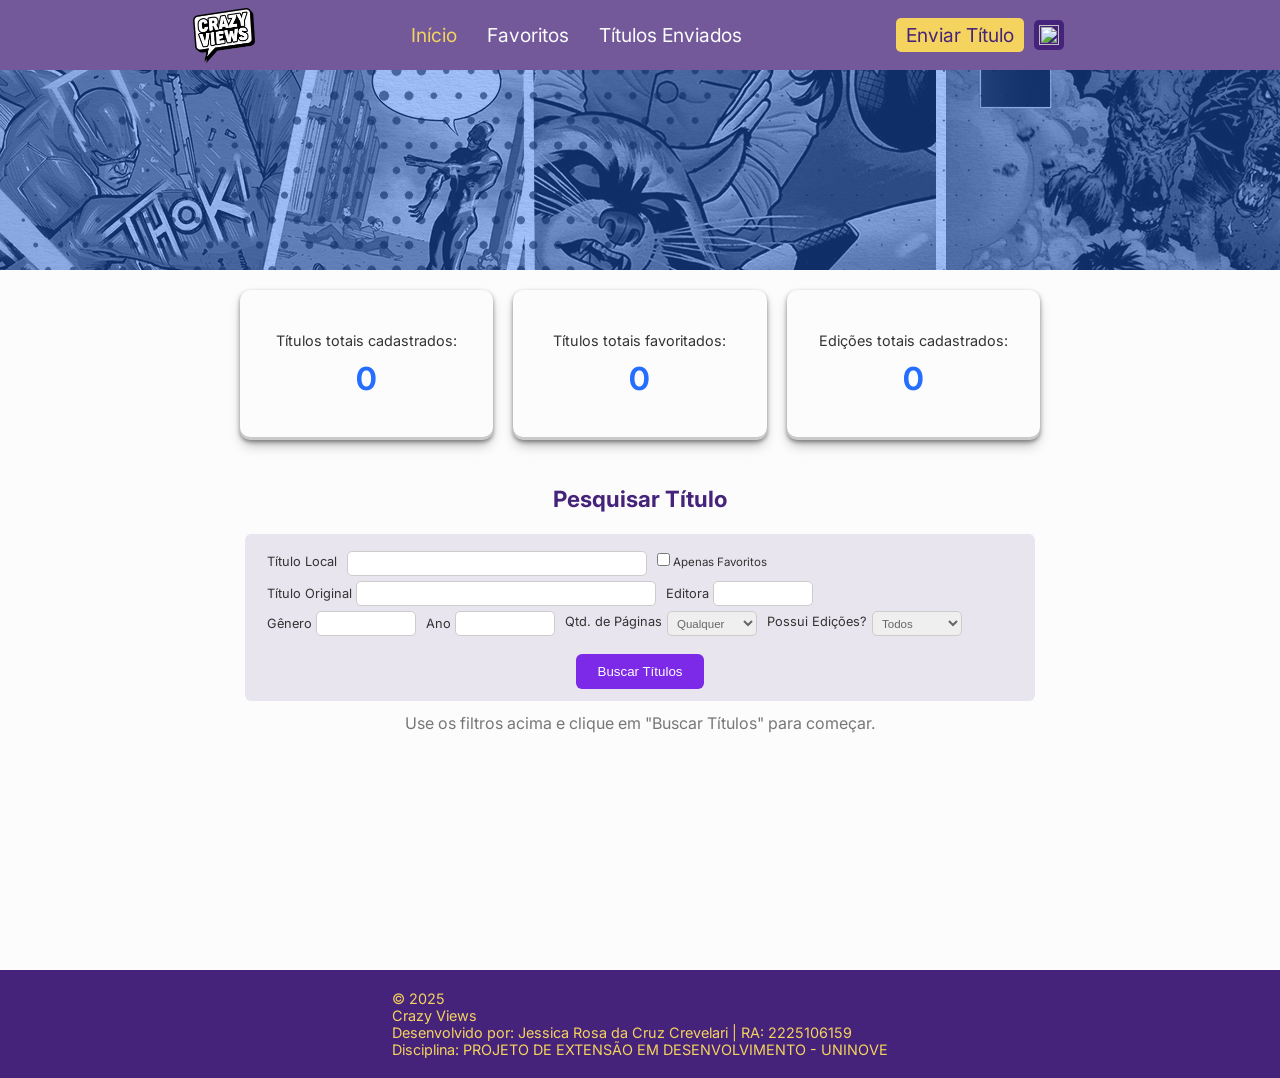
==== index.html @ 2b460255 "Commit Hq_app 1 com .gitignore e arquivos finais" ====
<html>
    <head>
        <title>CRAZY VIEWS</title>
        <meta charset="UTF-8">
        <meta name="viewport" content="width=device-width, initial-scale=1.0">
        <link rel="stylesheet" href="assets/css/style2.css">
        <script src="https://code.jquery.com/jquery-3.7.1.min.js"></script>
    </head>
    <body>
        <div class="page_all">
            <div class="up_pageAll">
                <header>
                    <div class="h_logo"><a href="#"><img src="Crazy_Views_logo.png" alt="Logo do site" class="logo"></a></div>

                    <div class="h_menus">
                        <nav class="h_mainMenuMidle">
                            <ul>
                                <li><a id="nav" href="" class="active">Início</a></li>
                                <li><a href="view/favorite.html">Favoritos</a></li>
                                <li><a href="view/titlesUp.html">Títulos Enviados</a></li>
                            </ul>
                        </nav>
                    </div>

                    <div class="h_menusUp">
                        <nav class="h_mainMenu">
                            <ul>
                                <li><a id="headerUp" href="view/upload.html">Enviar Título</a></li>
                            </ul>
                        </nav>
                    </div>
                </header>

                <div class="banner_standIndex">
                    <div class="b_image3"></div>
                </div>

                <div class="index_container">
                    <section class="index_info">
                        <div class="index_infoInfo">
                            <p>Títulos totais cadastrados:</p>
                            <span id="totalTitulosGeral">0</span>
                        </div>
                        <div class="index_infoInfo">
                            <p>Títulos totais favoritados:</p>
                            <span id="totalFavoritosGeral">0</span>
                        </div>
                        <div class="index_infoInfo">
                            <p>Edições totais cadastrados:</p>
                            <span id="totalEdicoesGeral">0</span>
                        </div>
                    </section>
                    
                    
                    <div class="filter-block">
                        <h3>Pesquisar Título</h3>
                        <div class="search_filter">
                            <form id="form-filtros" class="form-section">
                                
                                <div class="filter-grid">
                                    <label for="filter_titulo">Título Local</label>
                                    <input type="text" id="filter_titulo" name="titulo" maxlength="100">
                                    
                                    <div class="submit-area">
                                        <div class="checkbox-container">
                                            <input id="filter_favorito" name="favorito" type="checkbox">
                                            <label for="filter_favorito">Apenas Favoritos</label>
                                        </div>
                                    </div>
                                </div>
                            
                                <div class="filter-grid">
                                    <div>
                                        <label for="filter_titulo_original">Título Original</label>
                                        <input type="text" id="filter_titulo_original" name="titulo_original" maxlength="100">
                                    </div>
                                    <div>
                                        <label for="filter_editora">Editora</label>
                                        <input type="text" id="filter_editora" name="editora" maxlength="100">
                                    </div>
                                </div>

                                <div class="filter-grid">
                                    <div>
                                        <label for="filter_genero">Gênero</label>
                                        <input type="text" id="filter_genero" name="genero">
                                    </div>

                                    <div>
                                        <label for="filter_data_lancamento">Ano</label>
                                        <input type="number" id="filter_data_lancamento" name="data_lancamento" min="1920" max="2100">
                                    </div>

                                    <div class="index_select">
                                        <div>
                                            <label for="filter_paginas">Qtd. de Páginas</label>
                                        </div>
                                        <select id="filter_paginas" name="paginas_range">
                                            <option value="">Qualquer</option>
                                            <option value="0-30">0 - 30</option>
                                            <option value="31-60">31 - 60</option>
                                            <option value="61-99">61 - 99</option>
                                            <option value="100+">100+</option>
                                        </select>
                                    </div>

                                    <div class="index_select">
                                        <div>
                                            <label for="filter_possui_edicoes">Possui Edições?</label>
                                        </div>
                                        <select id="filter_possui_edicoes" name="possui_edicoes">
                                            <option value="todos">Todos</option>
                                            <option value="sim">Sim</option>
                                            <option value="nao">Não</option>
                                        </select>
                                    </div>
                                </div>
                                
                                <button class="button" type="submit">
                                    Buscar Títulos
                                </button>
                                
                            </form>
                            
                        </div>
                            
                            <div class="index_list">
                                <div id="loader-pesquisa">
                                    <div class="container_cards_index" style="display: none;">
                                        <div id="search_index">
                                            
                                        </div>
                                    </div>
                                    
                                </div>
                                <div id="resultados-pesquisa">
                                    <p>Use os filtros acima e clique em "Buscar Títulos" para começar.</p>
                                </div>
                                <div id="paginacao-controles"></div>
                            </div>
                    </div>
                    
                </div>
                
                <footer>
                    <div class="footer-info">
                        <p>&copy; 2025</p>
                        <p>Crazy Views</p>
                        <p>Desenvolvido por: Jessica Rosa da Cruz Crevelari | RA: 2225106159</p>
                        <p>Disciplina: PROJETO DE EXTENSÃO EM DESENVOLVIMENTO - UNINOVE</p>
                    </div>
            </footer>
                
            </div>
            
        </div>
        <script src="assets/js/global_scripts.js"></script>
        <script type="module" src="assets/js/index_dashboard.js"></script>
        <script>
            PATH_API = 'php/api_title_list.php'; 
            document.addEventListener('DOMContentLoaded', (event) => {
                if (typeof window.carregarContadoresGerais === 'function') {
                    window.carregarContadoresGerais();
                } 
            });
        </script>
    </body>
</html>
---- assets/css/style2.css ----
@import url('https://fonts.googleapis.com/css2?family=Inter:ital,opsz,wght@0,14..32,100..900;1,14..32,100..900&display=swap');

:root {
    --background-color: #FCFCFC;
    --text-color: #333;
    --primary-color: #46237A;
    --secondary-color: #F4D35E;
    --tertiary-color: #F56416;
    --quaternary-color: #256EFF;
    --quinary-color: #FCFCFC;
    --senary-color: #777;
}

.dark-mode {
    --background-color: #1a1a1a;
    --text-color: #f0f0f0;
    --primary-color: #46237A;
    --secondary-color: #F4D35E;
    --tertiary-color: #F56416;
    --quaternary-color: #256EFF;
    --quinary-color: #FCFCFC;
    --senary-color: #777;
}

* {
    margin: 0;
    padding: 0;
    box-sizing: border-box;
}

body {
    background-color: var(--background-color);
    color: var(--text-color);
    font-family: Inter;
}

.page_all {
    display: flex;
    flex-direction: column;
    width: 100%;
    min-height: 100vh;
    height: auto;
}

ul,
ol {
    list-style: none;
}

header {
    display: flex;
    flex-direction: row;
    width: 100%;
    height: auto;
    position: fixed;
    top: 0;
    z-index: 999;
    font-size: 1.2em;
    align-items: center;
    color: #F8F8F8;
    background-color: rgba(70, 35, 122, 0.75);
    backdrop-filter: blur(2px);
    -webkit-backdrop-filter: blur(2px);
}

.logo {
    height: 55px;
    margin: 7.5px 0;
}

.h_logo {
    width: 20%;
    padding-left: 15%;
    text-align: center;
}

.h_menus {
    display: flex;
    flex-direction: row;
    justify-content: center;
    width: 50%;
}

.h_menusUp {
    display: flex;
    justify-content: flex-end;
    align-items: center;
    gap: 10px;
    padding-right: 15%;
}

.h_mainMenu {
    height: 34px;
}

.h_mainMenu li a.active {
    color: var(--secondary-color);
}

.h_mainMenuMidle li a.active {
    color: var(--secondary-color);
}

.h_mainMenu ul,
.h_mainMenuMidle ul {
    display: flex;
    gap: 10px;
    list-style: none;
    align-items: center;
    padding: 0;
    margin: 0;
    justify-content: center;
}

.h_mainMenuMidle li a:hover {
    transform: translateY(2px);
    color: var(--secondary-color);
}

.h_mainMenu li a:hover {
    transform: translateY(2px);
}

.h_mainMenu li a,
.h_mainMenuMidle li a {
    color: #FCFCFC;
    padding: 10px;
    text-decoration: none;
    display: block;
    transition: color 0.2s;
}

#headerUp {
    display: flex;
        align-items: center;
    height: 34px;
    text-align: center;
    text-wrap: nowrap;
    border-radius: 5px;
    color: var(--primary-color);
    background-color: var(--secondary-color);
}

#headerUp:hover {
    color: #FCFCFC;
    background-color: var(--tertiary-color);
}

.messageErro {
    color: red;
    display: block;
    font-size: 0.8em;
}

.style_error {
    border: 2px solid red;
    box-shadow: 0 0 5px rgba(255, 0, 0, 0.5)
}

#erro_inicial {
    display: none;
    color: red;
}

#sucesso_feedback {
    display: none;
    color: green;
    font-weight: bold;
    padding: 10px;
    border: 1px solid green;
}

.cont_error {
    display: flex;
    flex-direction: column;
}

.id_ContErr {
    position: relative;
    padding: 5px;
}

.help {
    display: flex;
    position: relative;
    margin: 0 5px;
    width: 20px;
    height: 20px;
    padding: 1px;
    color: #777;
    background-color: #FCFCFC;
    border-radius: 20px;
    justify-content: center;
    border: 1px solid #999;
    font-size: 0.8em;
    font-weight: bold;
    cursor: pointer;
    transition: color 0.2s;
}

.help:hover {
    background-color: var(--secondary-color);
    color: #999;
    transition: background-color 0.2s;
}

.id_Help {
    font-size: 0.8em;
    color: var(--primary-color);
}

.id_Cont_Help {
    position: relative;
    background-color: #E9E6EE;
    border-radius: 10px;
    padding: 5px;
    margin-top: 5px;
    overflow: hidden;
    max-height: 0;
    opacity: 0;
    transition: max-height 0.4s ease-out, opacity 0.4s ease-out;
}

.id_Cont_Help.show-help {
    max-height: 100px;
    opacity: 1;
}

.banner {
    display: flex;
    height: 400px;
    padding: 0px;
    background-color: #FCFCFC;
    position: relative;
    z-index: 100;
}

.banner_stand {
    display: flex;
    height: 200px;
    padding: 0px;
    background-color: #FCFCFC;
    position: relative;
    z-index: 100;
}

.t_title {
    padding: 10px;
}

.info_valor {
    flex-grow: 1;
}

.b_title {
    font-weight: bold;
}

.b_content_info {
    margin-top: 5px;
    margin-left: 5px;
    display: flex;
    gap: 7px;
    padding: 5px;
}

.banner_content {
    height: 200px;
    ;
    width: 600px;
    margin-left: 40px;
    color: #FCFCFC;
    background-color: rgba(248, 248, 248, 0.1);
    backdrop-filter: blur(10px);
    -webkit-backdrop-filter: blur(10px);
}

.banner_inner {
    padding-left: 15px;
    padding-top: 10px;
    margin-top: 120px;
    display: flex;
    flex-direction: row;
    justify-content: flex-start;
    width: 100%;
    position: relative;
    z-index: 300;
    overflow: hidden;
}

.imageHqStyle {
    position: relative;
    width: 100%;
    height: auto;
    display: block;
    box-shadow: 8px 8px 15px rgba(0, 0, 0, 0.4);
    border-top: 5px solid var(--text-color);
    border-right: 10px solid var(--text-color);
    border-bottom: 5px solid var(--text-color);
    border-left: 4px solid var(--text-color);
}

.imageHq {
    width: 100%;
    height: auto;
    position: relative;
    overflow: hidden;
}

#imageHq {
    display: flex;
    transform: rotateY(-45deg);
}

.bannerbanner {
    width: 280px;
    height: 100%;
    position: absolute;
    right: 15%;
    z-index: 400;
    top: 50%;
    transform: translateY(-50%);
    perspective: 500px;
    display: flex;
    justify-content: center;
    align-items: center;
    padding: 0;
}

#HQImage {
    object-fit: contain;
    max-width: 100%;
    max-height: 100%;
    width: auto;
    height: auto;
}

.bannerImage {
    display: flex;
    width: 100%;
    height: 400px;
    position: absolute;
    top: 0;
    left: 0;
    overflow: hidden;
}

.backgroundStyle {
    width: 100%;
    height: 100%;
    background-repeat: no-repeat;
    background-size: cover;
    background-position: center;
    filter: blur(2px) brightness(0.7);
}

.page_edition {
    display: flex;
    min-height: 650px;
    flex-grow: 1;
    background-color: var(--background-color);
}

.p_edition {
    display: flex;
    flex-direction: column;
    gap: 5px;
    width: 90%;
    height: 90%;
    margin-left: 5%;
    margin-top: 10px;
    position: relative;
    z-index: 100;
}

.add_edition {
    width: 100%;
    padding-top: 5px;
    position: relative;
    z-index: 101;
    min-height: 25px;
}

#button_addEdt {
    font-size: 1em;
    padding: 6px;
    background-color: var(--primary-color);
    color: #F8F8F8;
    border: none;
    border-radius: 5px;
    box-shadow: 0 4px 8px rgba(0, 0, 0, 0.1);
}

#button_addEdt:hover {
    transform: translateY(2px);
}

#b_etitle {
    position: relative;
    z-index: 103;
}

#form_NewEdt {
    margin-top: 0px;
    width: 100%;
    position: absolute;
    z-index: 900;
    top: 35px;
    left: 0px;
    color: aliceblue;
    background-color: rgba(70, 35, 122, 0.75);
    box-shadow: 0 4px 8px rgba(0, 0, 0, 0.1);
    backdrop-filter: blur(10px);
    -webkit-backdrop-filter: blur(10px);
    border-radius: 5px;
    overflow: hidden;
    max-height: 0;
    padding-top: 0;
    padding-bottom: 0;
    transition: max-height 0.5s ease-in-out, padding 0.5s ease-in-out;
}

#form_NewEdt.is-open {
    max-height: 400px;
    padding-top: 25px;
    padding-bottom: 5px;
}

#id_numEdt input[type="text"],
#id_numDate input[type="text"] {
    background-color: #FCFCFC;
    width: 150px;
}

#uploadForm {
    display: flex;
    gap: 0px;
    flex-direction: column;
    width: 100%;
}

.partOne {
    display: flex;
    flex-direction: row;
    width: 100%;
}

.partTwo {
    padding: 5px;
    display: flex;
    flex-direction: column;
    width: 100%;
    position: relative;
    z-index: auto;
    align-items: center;
}

#id_infOne {
    width: 30%;
    display: flex;
    flex-direction: row;
    padding: 10px;
    gap: 15px;
    align-content: flex-start;
}

#id_upIm {
    align-items: flex-start;
    width: 40%;
    display: flex;
    flex-direction: column;
    gap: 6px;
    padding: 10px;
}

#id_numEdt {
    display: flex;
    flex-direction: column;
}

#id_numDate {
    display: flex;
    flex-direction: column;
}

#id_btUpEdt {
    display: flex;
    align-items: center;
    width: 15%;
}

#id_btUpEdt button {
    font-size: 1em;
    padding: 10px;
    color: var(--primary-color);
    background-color: var(--secondary-color);
    border: none;
    border-radius: 4px;
    box-shadow: 0 8px 16px rgba(0, 0, 0, 0.2);
    transition: color 0.2s;
}

#id_btUpEdt button:hover {
    background-color: var(--tertiary-color);
    transform: translateY(3px);
    color: #FCFCFC;
}

.view_edition {
    width: 100%;
    height: 95%;
    padding-top: 5px;
    position: relative;
    z-index: auto;
    display: flex;
    flex-direction: column;
    justify-content: center;
}

.cardsContainer {}

#EditionList {
    display: grid;
    grid-template-columns: repeat(auto-fill, minmax(200px, 1fr));
    gap: 20px;
    padding: 20px 0;
    width: 100%;
}

.menu-option:hover {
    background-color: var(--tertiary-color);
}

.delete-action:hover {
    background-color: red;
}

.menu-option {
    padding: 10px;
    text-decoration: none;
    color: #FCFCFC;
    display: block;
    white-space: nowrap;
    transition: color 0.2s;
}

.edition-menu-options {
    position: absolute;
    top: 100%;
    right: 0;
    width: 200px;
    background-color: var(--quaternary-color);
    box-shadow: 0 4px 8px rgba(0, 0, 0, 0.1);
    border-radius: 10px;
    display: flex;
    flex-direction: column;
    overflow: hidden;
}

.btn-edition-menu {
    background: rgba(37, 110, 255, 1);
    color: #FCFCFC;
    border: none;
    border-radius: 5px;
    padding: 3px 8px;
    cursor: pointer;
    font-weight: bold;
    font-size: 1.2em;
    transition: color 0.2s;
}

.btn-edition-menu:hover {
    background: rgba(245, 100, 22, 1);
    color: #FCFCFC;
}

.edition-actions-container {
    position: absolute;
    top: 10px;
    right: 10px;
    z-index: 10;
}

.cardEdition {
    height: 350px;
    ;
    width: 200px;
    background-color: var(--secondary-color);
    border-radius: 8px;
    box-shadow: 0 4px 8px rgba(0, 0, 0, 0.1);
    display: flex;
    flex-direction: column;
    transition: transform 0.2s;
    position: relative;
}

.cardEdition:hover {
    transform: translate(-5px);
    box-shadow: 0 8px 16px rgba(0, 0, 0, 0.2);
}

.cardImage {
    height: 300px;
    display: flex;
    align-items: center;
    justify-content: center;
    font-weight: bold;
    color: #666;
    overflow: hidden;
    border-radius: 10px;
    box-shadow: 0 8px 16px rgba(70, 35, 122, 0.3);
}

.cardText {
    padding: 15px;
    flex-grow: 1;
    text-align: center;
    flex-grow: 1;
}

.cardTitle {
    margin-top: 0;
    font-size: 1.2em;
    color: var(--text-color);
    padding: 2px;
}

.cardDateP {
    color: #777;
    font-size: 0.8em;
    margin: 5px;
}

.cardLink {
    display: inline-block;
    padding: 8px 15px;
    color: var(--secondary-color);
    background-color: var(--quaternary-color);
    border-radius: 4px;
    text-decoration: none;
    text-align: center;
    margin-top: auto;
    width: 100%;
    transition: color 0.2s;
}

.cardLink:hover {
    box-shadow: 0 3px 16px rgba(0, 0, 0, 0.1);
    color: #FCFCFC;
    background-color: var(--tertiary-color);
}

.btnMoreEdt {
    position: relative;
    display: flex;
    height: 40px;
    justify-content: center;
    padding: 5px;
    margin-bottom: 20px;
}

#btnLoadMore {
    background-color: var(--quaternary-color);
    color: var(--secondary-color);
    border: none;
    padding: 10px 20px;
    border-radius: 8px;
    font-weight: bold;
    transition: color 0.2s;
}

#btnLoadMore:hover {
    transform: translatey(5px);
    color: #FCFCFC;
    background-color: var(--tertiary-color);
}

.modal {
    position: fixed;
    left: 0;
    top: 0;
    width: 100%;
    height: 100%;
    min-height: 100%;
    background-color: rgba(0, 0, 0, 0.6);
    backdrop-filter: blur(5px);
    -webkit-backdrop-filter: blur(5px);
    display: flex;
    justify-content: center;
    align-items: center;
    z-index: 1000;
}

.modal-content {
    position: absolute;
    top: 50%;
    left: 50%;
    transform: translate(-50%, -50%);
    background-color: var(--quaternary-color);
    max-width: 500px;
    max-height: 90vh;
    color: var(--secondary-color);
    padding: 20px;
    border-radius: 8px;
    box-shadow: 0 4px 8px rgba(0, 0, 0, 0.2);
}

.modal-content h2 {
    padding: 5px;
    justify-self: center;
}

#modalEditionNumber {
    width: 70px;
}

#modalEditionDate {
    width: 90px;
}

.close-button {
    position: absolute;
    top: 0;
    right: 15px;
    color: red;
    font-size: 1.8em;
    font-weight: bold;
}

.close-button:hover,
.close-button:focus {
    transform: translatey(3px);
    color: var(--tertiary-color);
    text-decoration: none;
    cursor: pointer;
}

.form-group {
    display: flex;
    align-items: center;
    gap: 10px;
    margin-bottom: 15px;
}

.form-group label {
    display: block;
    margin-top: 15px;
    margin-bottom: 5px;
    font-weight: bold;
}

.form-group input[type="text"] {
    color: var(--primary-color);
    width: 100%;
    padding: 10px;
    border: 1px solid #ccc;
    border-radius: 4px;
    box-sizing: border-box;
}

.btn-save-modal {
    background-color: var(--secondary-color);
    color: var(--quaternary-color);
    padding: 10px 20px;
    border: none;
    border-radius: 4px;
    cursor: pointer;
    font-size: 16px;
    margin-top: 10px;
    width: 100%;
    font-weight: bold;
    transition: color 0.2s;
}

.btn-save-modal:hover {
    transform: translatey(5px);
    background-color: var(--tertiary-color);
    color: var(--secondary-color);
}

.b_image1 {
    background-image: url('../img/ph_banner02.png');
    background-repeat: no-repeat;
    background-position: center 5%;
    position: relative;
    top: 70px;
    display: flex;
    padding: 0;
    width: 100%;
    height: 200px;
    overflow: hidden;
    z-index: 50;
}

.b_image1::after {
    content: "";
    position: absolute;
    top: 0;
    left: 0;
    width: 100%;
    height: 100%;
    background-color: rgba(37, 110, 255, 0.4);
    z-index: 100;
}

.fav_container {
    display: flex;
    flex-direction: column;
    position: relative;
    padding-top: 10px;
    margin-top: 100px;
    min-height: 700px;
    width: 100%;
    max-width: 1200px;
    margin-left: auto;
    margin-right: auto;
    z-index: 300;
}

.fav_list {
    display: grid;
    grid-template-columns: repeat(auto-fill, minmax(500px, 1fr));
    box-sizing: border-box;
    gap: 20px;
    padding: 0 10px;
}

main {
    width: 100%;
}

.up_pageAll {
    display: flex;
    flex-direction: column;
    width: 100%;
    height: 100%;
    min-height: 100vh;
}

.b_image2 {
    background-image: url('../img/ph_banner02.png');
    background-repeat: no-repeat;
    background-position: center 45%;
    position: relative;
    display: flex;
    padding: 0;
    top: 70px;
    width: 100%;
    height: 200px;
    overflow: hidden;
    z-index: 50;
}

.b_image2::after {
    content: "";
    position: absolute;
    top: 0;
    left: 0;
    width: 100%;
    height: 100%;
    background-color: rgba(37, 110, 255, 0.4);
    z-index: 100;
}

.ph_banner {
    width: 100%;
    height: auto;
}

.lib_catalog {
    display: flex;
    position: relative;
    justify-content: center;
    margin-top: 140px;
    padding-bottom: 10px;
    z-index: 500;
}

.lib_catList ul {
    position: relative;
    display: flex;
    flex-direction: row;
    width: 100%;
    height: 30px;
    gap: 10px;
    font-size: 1.2em;
    color: #374151;
    justify-content: center;
}

.lib_catList li a {
    cursor: pointer;
}

.lib_catList li a:hover {
    color: var(--tertiary-color);
}

.lib_container {
    display: flex;
    flex-direction: column;
    position: relative;
    padding-top: 10px;
    gap: 10px;
    width: 100%;
    max-width: 1200px;
    margin: 0 auto;
    z-index: 500;
}

.lib_List {
    display: grid;
    grid-template-columns: repeat(auto-fill, minmax(500px, 1fr));
    background-color: #FCFCFC;
}

.card_lib {
    position: relative;
    width: 490px;
    height: 170px;
}

.lib_card {
    display: flex;
    flex-direction: row;
    gap: 5px;
    margin-top: 20px;
    background-color: rgba(244, 211, 94, 0.7);
    width: 490px;
    height: 140px;
    border-radius: 10px;
    box-shadow: 0 8px 16px rgba(70, 35, 122, 0.3);
    transition: width 0.5s ease-out, background-color 0.4s ease-out;
    position: relative;
    z-index: 550;
}

.lib_card:hover {
    width: 500px;
    background-color: rgba(70, 35, 122, 0.8);
}

.lib_cardActions {
    display: flex;
    flex-direction: column;
    position: absolute;
    top: 0;
    left: 5px;
    width: 40px;
    height: 100px;
    z-index: 600;
}

.lib_bAction {
    display: flex;
    flex-direction: column;
    gap: 10px;
    border: none;
    border-radius: 5px;
    transition: transform 0.3s;
    font-size: 1.4em;
    font-weight: bold;
    background-color: var(--tertiary-color);
    color: #FCFCFC;
    box-shadow: 0 8px 16px rgba(70, 35, 122, 0.3);
    width: 25px;
    height: 100px;
    transition: height 0.3s ease-in-out;
    justify-content: center;
    padding-left: 2px;
    overflow: hidden;
}

.fa-edit,
.fa-trash-alt {
    padding-left: 1px;
}

.lib_iconAction:hover {
    cursor: pointer;
    transition: color 0.2s ease-in-out;
}

.fa-edit:hover {
    color: var(--quaternary-color);
}

.fa-trash-alt:hover {
    color: red;
}

.fa-heart:hover {
    color: var(--secondary-color);
}

.lib_cardImag {
    position: absolute;
    width: 100px;
    height: 140px;
    padding: 0;
    border-radius: 10px;
    overflow: hidden;
}

.card_capa_img {
    width: auto;
    height: 100%;
    display: flex;
    flex-direction: column;
    justify-items: center;
}

.lib_cardInfo {
    display: flex;
    flex-direction: column;
    position: relative;
    gap: 9px;
    padding: 10px 105px;
    color: #777;
    transition: transform 0.3s;
    width: 100%;
}

.lib_cardInfo:hover {
    color: #FCFCFC;
    transform: translate(10px);
}

.lib_cardT {
    text-decoration: none;
}

.lib_cardInfo h3 {
    font-size: 1.1em;
    color: var(--quaternary-color);
    transition: color 0.2s;
}

.lib_cardInfo h3:hover {
    color: var(--secondary-color);
    cursor: pointer;
}

.lib_cardIn {
    display: flex;
    flex-direction: row;
    gap: 20px;
}

.lib_cardE {
    font-size: 0.8em;
}

.card_actions .delete-icon {
    margin-left: 10px;
    cursor: pointer;
    transition: transform 0.2s;
}

.card_actions .delete-icon:hover {
    transform: scale(1.1);
    opacity: 0.8;
}

.modal-edit-style {
    display: flex;
    flex-direction: column;
}

.modal-edit-style h3 {
    padding: 5px;
    text-align: center;
}

#formEdicaoTitulo {
    display: flex;
    flex-direction: column;
    gap: 10px;
    margin-top: 5px;
}

.container123 {
    display: flex;
    gap: 10px;
}

.id_ContainerGroupFav {
    display: flex;
    flex-direction: column;
    color: #FCFCFC;
}

#edit_lancamento {
    color: var(--primary-color);
    width: 60px;
}

#edit_genero {
    color: var(--primary-color);
    width: 190px;
}

#edit_original,
#edit_titulo {
    color: var(--primary-color);
}

#edit_Publisher {
    color: var(--primary-color);
    width: 100px;
}

.container456 {
    display: flex;
    justify-content: center;
}

#cancelButton {
    padding: 10px;
    margin-right: 10px;
    color: #FCFCFC;
    background-color: var(--quaternary-color);
    border: none;
    border-radius: 10px;
    cursor: pointer;
}

#cancelButton:hover {
    color: #FCFCFC;
    background-color: var(--tertiary-color);
}

#saveButton {
    color: var(--primary-color);
    background-color: var(--secondary-color);
    border: none;
    border-radius: 10px;
    cursor: pointer;
    padding: 10px;
    margin-right: 10px;
}

#saveButton:hover {
    color: #FCFCFC;
    background-color: var(--tertiary-color);
}

.modal-delete-style {
    gap: 15px;
    text-align: center;
    background-color: var(--primary-color);
    color: var(--secondary-color);
}

.modal-delete-style h3 {
    color: var(--tertiary-color);
    padding: 10px;
    margin: 10px auto;
    font-size: 1.3em;
    font-weight: bold;
}

.modal-delete-style p {
    padding: 6px;
}

.modal-delete-style strong {
    color: #FCFCFC;
    background-color: red;
}

.modal-actions {
    display: flex;
    padding: 10px;
    gap: 20px;
    justify-content: center;
}

.btn-delete {
    background-color: var(--primary-color);
    color: var(--secondary-color);
    border: none;
    padding: 10px 10px;
    border-radius: 4px;
    cursor: pointer;
    transition: background-color 0.3s;
}

.btn-delete:hover {
    color: #FCFCFC;
    background-color: red;
}

.btn-cancel {
    background-color: var(--primary-color);
    color: var(--secondary-color);
    border: none;
    padding: 10px 20px;
    border-radius: 4px;
    font-size: 1.1em;
    font-weight: bold;
    cursor: pointer;
    transition: background-color 0.3s;
}

.btn-cancel:hover {
    color: var(--quaternary-color);
    background-color: var(--secondary-color);
}

.index_container {
    display: flex;
    flex-direction: column;
    width: 100%;
    max-width: 1200px;
    height: auto;
    min-height: 700px;
    margin: 0 auto;
    padding-top: 20px;
    gap: 30px;
}

.b_image3 {
    background-image: url('../img/ph_banner02.png');
    background-repeat: no-repeat;
    background-position: 20% 80%;
    position: relative;
    display: flex;
    padding: 0;
    width: 100%;
    height: 200px;
    overflow: hidden;
    z-index: 50;
}

.b_image3::after {
    content: "";
    position: absolute;
    top: 0;
    left: 0;
    width: 100%;
    height: 100%;
    background-color: rgba(37, 110, 255, 0.4);
    z-index: 100;
}

.index_info {
    display: flex;
    gap: 20px;
    max-width: 1200px;
    width: 800px;
    height: 150px;
    margin: 0 auto;
}

#resultados-pesquisa {
    color: #777;
}

.index_infoInfo {
    display: flex;
    flex-direction: column;
    align-items: center;
    justify-content: center;
    text-align: center;
    font-size: 0.9em;
    gap: 10px;
    color: var(--text-color);
    padding: 5px;
    margin: 0 auto;
    width: 100%;
    border-radius: 10px;
    box-shadow: rgba(0, 0, 0, 0.4) 0px 2px 4px, rgba(0, 0, 0, 0.3) 0px 7px 13px -3px, rgba(0, 0, 0, 0.2) 0px -3px 0px inset;
}

.index_infoInfo span {
    color: var(--quaternary-color);
    font-weight: bold;
    font-size: 2.2em;
}

.inde_conteiner {
    display: flex;
    flex-direction: column;
    position: relative;
    gap: 10px;
    top: 0px;
    height: 100%;
    width: 100%;
    max-width: 1200px;
    margin: 0 auto;
    z-index: 300;
}

.filter-block {
    display: flex;
    flex-direction: column;
    padding: 5px;
    text-align: center;
    width: 800px;
    margin: 0 auto;
}

.filter-block h3 {
    padding: 10px;
    color: var(--primary-color);
    font-size: 1.4em;
}

.checkbox-container {
    font-size: 0.9em;
    color: var(--text-color);
}

.filter-grid {
    padding-left: 10px;
    color: var(--text-color);
    font-size: 0.8em;
    align-items: center;
    display: flex;
    gap: 10px;
}

#filter_titulo,
#filter_titulo_original {
    font-size: 0.9em;
    color: #666;
    width: 300px;
}

#filter_editora,
#filter_data_lancamento,
#filter_genero {
    font-size: 0.9em;
    color: #666;
    width: 100px;
}

.filter-grid select {
    color: #666;
    width: 90px;
    font-size: 0.9em;
    padding: 0 5px;
}

.index_select {
    display: flex;
    gap: 5px;
    align-items: center;
}

.inde_search {
    display: flex;
    flex-direction: row;
    gap: 10px;
    align-items: center;
    justify-content: center;
    margin-top: 15px;
    font-size: 1.1em;
}

#id_search {
    width: 400px;
}

.t_index {
    position: relative;
}

.index_index {
    width: 400px;
    height: 60px;
    padding: 10px;
    z-index: 500;
}

.index_list {
    display: flex;
    flex-direction: column;
    position: relative;
    width: 100%;
    height: auto;
    padding-bottom: 10px;
}

.banner_standIndex {
    display: flex;
    padding: 0px;
    position: relative;
    z-index: 100;
    margin-top: 70px;
}

/* .form-section button {
    background-color: var(--quaternary-color);
    color: var(--secondary-color);
    border: none;
    border-radius: 10px;
    padding: 10px 15px;
    font-size: 1em;
    font-weight: bold;
    cursor: pointer;
    margin: 15px;
    box-shadow: 0 4px 8px rgba(0, 0, 0, 0.2);
    transition: all 0.3s ease;
}

.form-section button:hover {
    background-color: var(--tertiary-color);
    color: #FCFCFC;
    transform: translateY(-2px);
    box-shadow: 0 6px 12px rgba(0, 0, 0, 0.3);
} */

#loader-pesquisa {
    text-align: center;
    font-weight: bold;
}

#resultados-pesquisa {
    min-height: 200px;
    text-align: center;
}

.container_cards_index {
    display: grid;
    grid-template-columns: repeat(auto-fit, minmax(200px, 1fr));
    gap: 20px;
    padding: 20px 0;
    width: 100%;
}

.card_search {
    display: flex;
    flex-direction: column;
    max-width: 200px;
    height: 350px;
    background-color: #FCFCFC;
    border-radius: 10px;
    box-shadow: 0 4px 8px rgba(0, 0, 0, 0.6);
    overflow: hidden;
    position: relative;
    cursor: pointer;
}

.cardImageIndex {
    display: flex;
    height: 350px;
    align-items: center;
    justify-content: center;
    font-weight: bold;
    color: #666;
    overflow: hidden;
    border-radius: 10px;
}

.card-capa-img {
    width: 100%;
    height: 100%;
    object-fit: cover;
}

.cardTextIndex {
    display: block;
    width: 100%;
    text-align: center;
    transition: height 0.4s ease-out, background-color 0.4s ease-out;
    z-index: 350;
    background-color: rgba(70, 35, 122, 0.4);
    backdrop-filter: blur(8px);
    -webkit-backdrop-filter: blur(8px);
    position: absolute;
    bottom: 0;
    height: 50px;
    padding-top: 10px;
    padding-bottom: 5px;
    color: #FCFCFC;
    flex-grow: 1;
    transform: translateY(0);
}

.card_search:hover .cardTextIndex {
    height: 100%;
    background-color: rgba(70, 35, 122, 0.9);
}

.cardTextIndex p {
    margin: 15px 0;
    font-size: 0.8em;
}

.cardTitleIndex {
    text-decoration: none;
    padding: 5px;
}

.cardTextIndex .cardTitleIndex {
    font-size: 1em;
    margin-bottom: 5px;
    color: var(--secondary-color);
}

.cardIIndex {
    text-decoration: none;
}

.cardOrginalIndex {
    text-decoration: none;
}

.background-page-png {
    background-image: url('../img/ph_banner01.png');
    background-size: cover;
    background-position: center center;
    background-repeat: no-repeat;
    background-attachment: fixed;
    min-height: 100vh;
    z-index: 10;
}

.background-page-png::after {
    content: "";
    position: fixed;
    top: 0;
    left: 0;
    width: 100%;
    height: 100%;
    background-color: rgba(37, 110, 255, 0.4);
    backdrop-filter: blur(7px);
    -webkit-backdrop-filter: blur(7px);
    z-index: 50;
}

.page_allUp {
    display: flex;
    flex-direction: column;
    width: 100%;
    height: 900px;
}

.id_all {
    height: 700px;
    width: 100%;
    display: flex;
    flex-direction: column;
    position: relative;
    gap: 20px;
    top: 90px;
    z-index: 100;
}

.id_ContainerbotForm {
    display: flex;
    position: relative;
    min-width: 500px;
    min-height: 600px;
    margin: auto;
    height: auto;
    padding: 30px;
    border-radius: 10px;
    box-shadow: 4px 0 0 rgba(0, 0, 0, 0.1);
    flex-direction: column;
    background-color: #FCFCFC;
}

.id_Form h2 {
    color: var(--primary-color);
    margin-bottom: 15px;
    border-bottom: 2px solid #eee;
    padding-bottom: 15px;
}

.id_ContainerGroup {
    color: #374151;
    display: flex;
    flex-direction: column;
    width: 100%;
}

.id_FormLeft {
    display: flex;
    flex-direction: row;
}

.id_FormRight {
    display: flex;
    flex-direction: row;
    margin-top: 5px;
}

#txt_ReleaseYe {
    width: 70px;
}

#txt_TitleOriginal,
#txt_TitleLocal {
    width: 400px;
}

#txt_Publisher,
#txt_Gender {
    width: 120px;
}

.id_Form {
    position: relative;
}

.id_FormButton {
    display: flex;
    position: absolute;
    bottom: 0;
    width: 90%;
    padding: 15px;
    justify-content: center;
    z-index: 200;
}

.id_ButtUp {
    display: inline-block;
    background-color: var(--quaternary-color);
    color: var(--secondary-color);
    padding: 10px 20px;
    border: none;
    border-radius: 20px;
    width: 150px;
    font-weight: bold;
    font-size: 1.2em;
    cursor: pointer;
}

.id_ButtUp:hover {
    color: #FCFCFC;
    background-color: var(--tertiary-color);
    transform: translateY(2px);
}

input[type="text"],
input[type="number"],
select {
    width: 300px;
    height: 25px;
    padding: 10px;
    margin-top: 5px;
    border: 1px solid #ccc;
    border-radius: 5px;
    font-size: 16px;
}

.back_uniq {
    margin: 0;
    display: flex;
    flex-direction: column;
}

.back_image {
    background-image: url('../img/ph_banner01.png');
    background-size: cover;
    background-position: center center;
    background-repeat: no-repeat;
    background-attachment: fixed;
    min-height: 100vh;
    z-index: 10;
}

.back_image::after {
    content: "";
    position: fixed;
    top: 0;
    left: 0;
    width: 100%;
    height: 100%;
    background-color: rgba(38, 45, 56, 0.7);
    backdrop-filter: blur(8px);
    -webkit-backdrop-filter: blur(8px);
    z-index: 50;
}

.page_read {
    display: flex;
    position: relative;
    flex-direction: column;
    width: 100%;
    height: auto;
    z-index: 200;
}

#reader-container {
    display: flex;
    max-width: 1000px;
    width: 100%;
    min-height: 100vh;
    padding: 20px 0;
    position: relative;
    margin: auto;
    top: 60px;
}

#page-image {
    display: block;
    width: 100%;
    height: auto;
    cursor: pointer;
}

#controls {
    width: 100%;
    height: 70px;
    display: flex;
    flex-direction: row;
    position: fixed;
    margin: 0;
    color: #FCFCFC;
    align-items: center;
    justify-content: space-around;
}

.nav-button {
    padding: 10px 20px;
    cursor: pointer;
    background-color: var(--quaternary-color);
    color: #FCFCFC;
    border: none;
    border-radius: 5px;
}

.active-mode {
    color: var(--primary-color);
    background-color: var(--tertiary-color);
}

#page-image.zoom-active {
    cursor: grab;
    transition: transform 0.2s ease-out;
}

#zoom-controls {
    display: flex;
    flex-direction: row;
    gap: 5px;
    margin-left: 20px;
}

/* .nav-button:hover {
    color: var(--quaternary-color);
    background-color: var(--secondary-color);
} */

#page-navigation-controls {
    display: flex;
    gap: 20px;
}

#page-counter {
    display: inline-block;
    padding-top: 5px;
}

footer {
    display: flex;
    flex-direction: column;
    position: relative;
    align-items: center;
    padding: 20px;
    height: auto;
    color: var(--secondary-color);
    font-size: 0.9em;
    background-color: var(--primary-color);
    z-index: 350;
}

.footer-info {
    display: flex;
    flex-direction: column;
    position: relative;
}

.form-section {
    background-color: rgba(70, 35, 122, 0.1);
    padding: 12px;
    border-radius: 6px;
    margin: 12px 0;
}

.button {
    position: relative;
    padding: 10px 22px;
    border-radius: 6px;
    border: none;
    color: #fff;
    cursor: pointer;
    background-color: #7d2ae8;
    transition: all 0.2s ease;
    margin-top: 18px;
}

.button:active {
    transform: scale(0.96);
}

.button:before,
.button:after {
    position: absolute;
    content: "";
    width: 150%;
    left: 50%;
    height: 100%;
    transform: translateX(-50%);
    z-index: -1000;
    background-repeat: no-repeat;
}

.button:hover:before {
    top: -70%;
    background-image: radial-gradient(circle, #7d2ae8 20%, transparent 20%),
        radial-gradient(circle, transparent 20%, #7d2ae8 20%, transparent 30%),
        radial-gradient(circle, #7d2ae8 20%, transparent 20%),
        radial-gradient(circle, #7d2ae8 20%, transparent 20%),
        radial-gradient(circle, transparent 10%, #7d2ae8 15%, transparent 20%),
        radial-gradient(circle, #7d2ae8 20%, transparent 20%),
        radial-gradient(circle, #7d2ae8 20%, transparent 20%),
        radial-gradient(circle, #7d2ae8 20%, transparent 20%),
        radial-gradient(circle, #7d2ae8 20%, transparent 20%);
    background-size: 10% 10%, 20% 20%, 15% 15%, 20% 20%, 18% 18%, 10% 10%, 15% 15%,
        10% 10%, 18% 18%;
    background-position: 50% 120%;
    animation: greentopBubbles 0.6s ease;
}

@keyframes greentopBubbles {
    0% {
        background-position: 5% 90%, 10% 90%, 10% 90%, 15% 90%, 25% 90%, 25% 90%,
            40% 90%, 55% 90%, 70% 90%;
    }

    50% {
        background-position: 0% 80%, 0% 20%, 10% 40%, 20% 0%, 30% 30%, 22% 50%,
            50% 50%, 65% 20%, 90% 30%;
    }

    100% {
        background-position: 0% 70%, 0% 10%, 10% 30%, 20% -10%, 30% 20%, 22% 40%,
            50% 40%, 65% 10%, 90% 20%;
        background-size: 0% 0%, 0% 0%, 0% 0%, 0% 0%, 0% 0%, 0% 0%;
    }
}

.button:hover::after {
    bottom: -70%;
    background-image: radial-gradient(circle, #7d2ae8 20%, transparent 20%),
        radial-gradient(circle, #7d2ae8 20%, transparent 20%),
        radial-gradient(circle, transparent 10%, #7d2ae8 15%, transparent 20%),
        radial-gradient(circle, #7d2ae8 20%, transparent 20%),
        radial-gradient(circle, #7d2ae8 20%, transparent 20%),
        radial-gradient(circle, #7d2ae8 20%, transparent 20%),
        radial-gradient(circle, #7d2ae8 20%, transparent 20%);
    background-size: 15% 15%, 20% 20%, 18% 18%, 20% 20%, 15% 15%, 20% 20%, 18% 18%;
    background-position: 50% 0%;
    animation: greenbottomBubbles 0.6s ease;
}

@keyframes greenbottomBubbles {
    0% {
        background-position: 10% -10%, 30% 10%, 55% -10%, 70% -10%, 85% -10%,
            70% -10%, 70% 0%;
    }

    50% {
        background-position: 0% 80%, 20% 80%, 45% 60%, 60% 100%, 75% 70%, 95% 60%,
            105% 0%;
    }

    100% {
        background-position: 0% 90%, 20% 90%, 45% 70%, 60% 110%, 75% 80%, 95% 70%,
            110% 10%;
        background-size: 0% 0%, 0% 0%, 0% 0%, 0% 0%, 0% 0%, 0% 0%;
    }
}
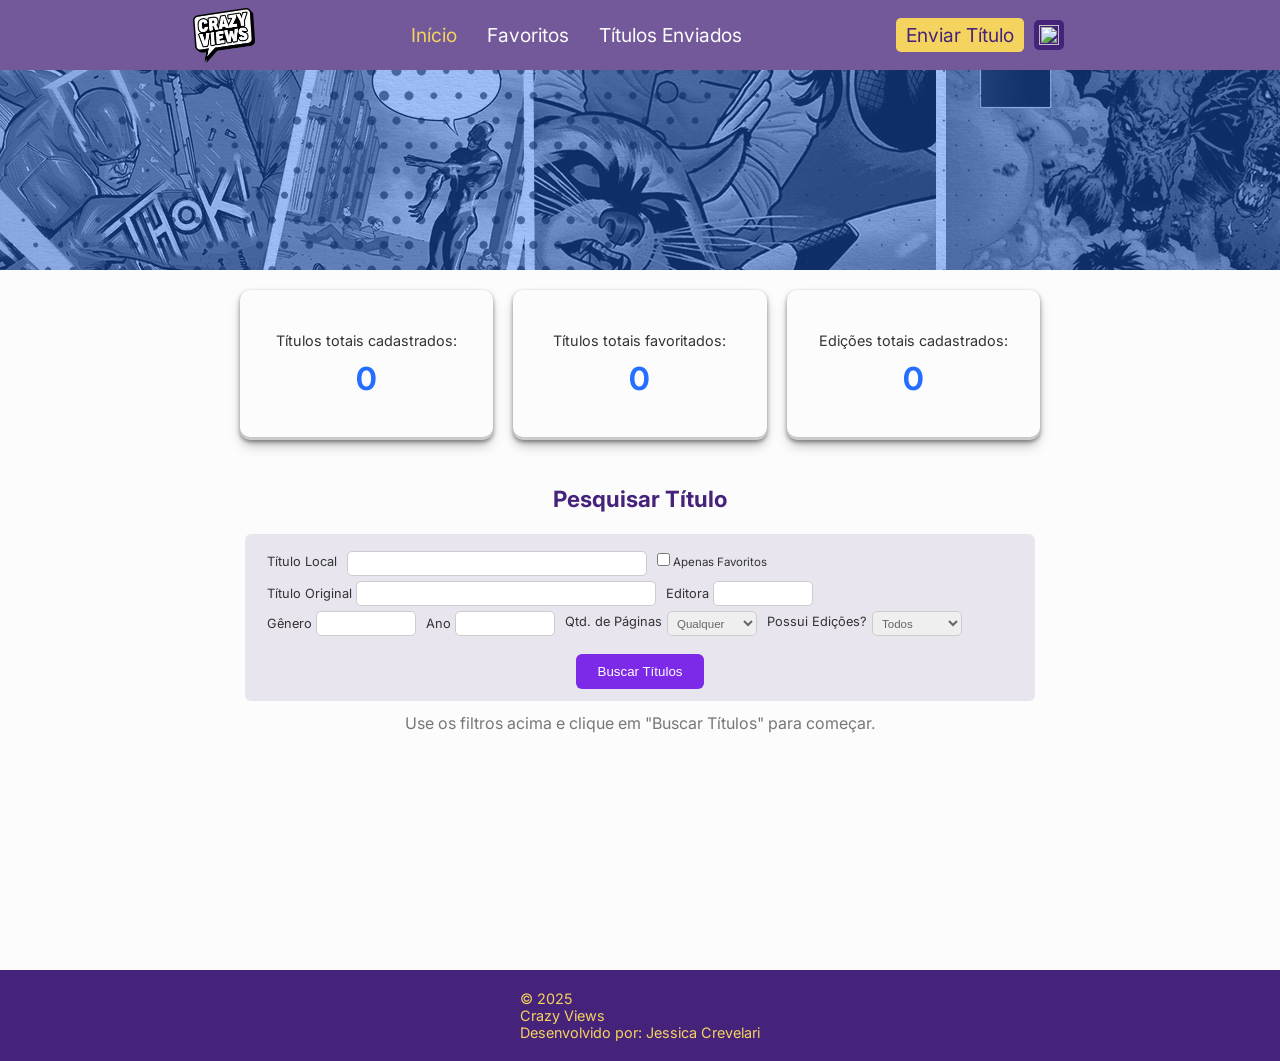
==== commit 2ee0e6d5: "Atualizações de texto das páginas" ====
--- a/index.html
+++ b/index.html
@@ -146,8 +146,7 @@
                     <div class="footer-info">
                         <p>&copy; 2025</p>
                         <p>Crazy Views</p>
-                        <p>Desenvolvido por: Jessica Rosa da Cruz Crevelari | RA: 2225106159</p>
-                        <p>Disciplina: PROJETO DE EXTENSÃO EM DESENVOLVIMENTO - UNINOVE</p>
+                        <p>Desenvolvido por: Jessica Crevelari</p>
                     </div>
             </footer>
                 
